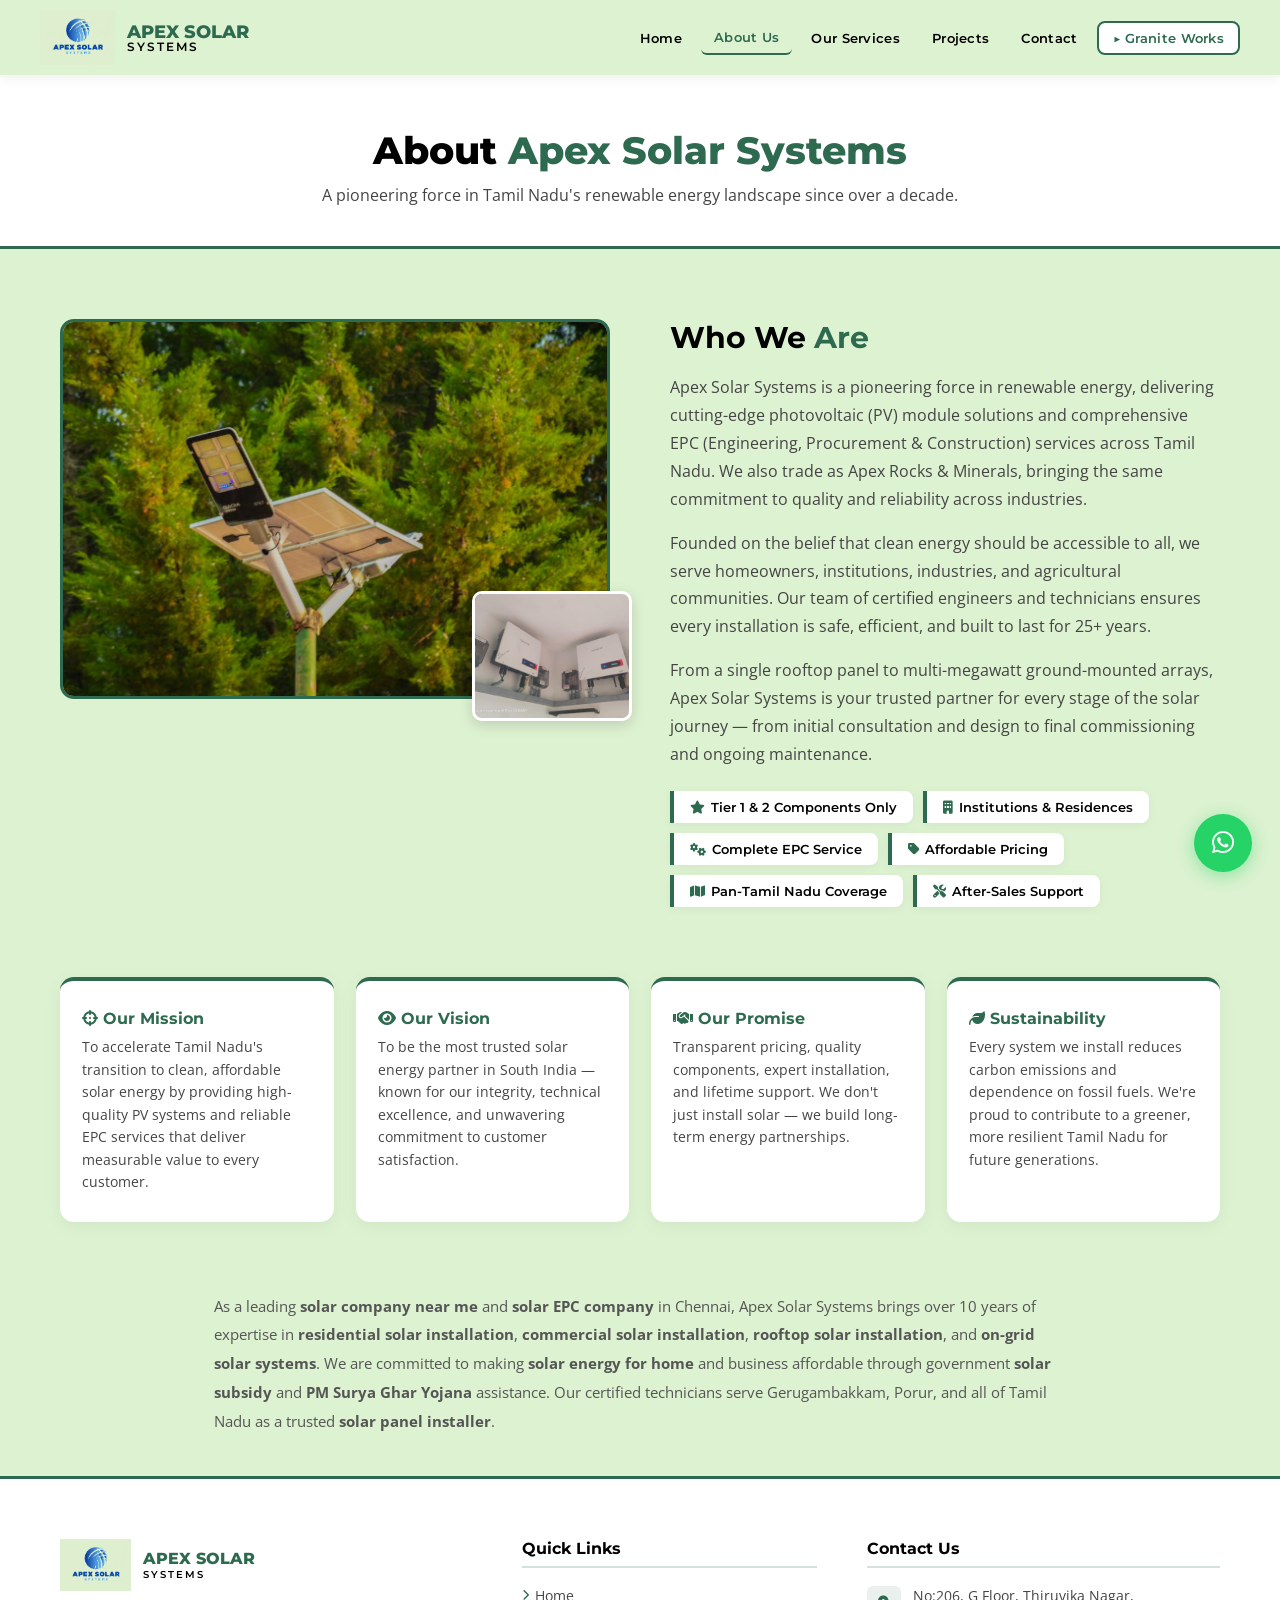
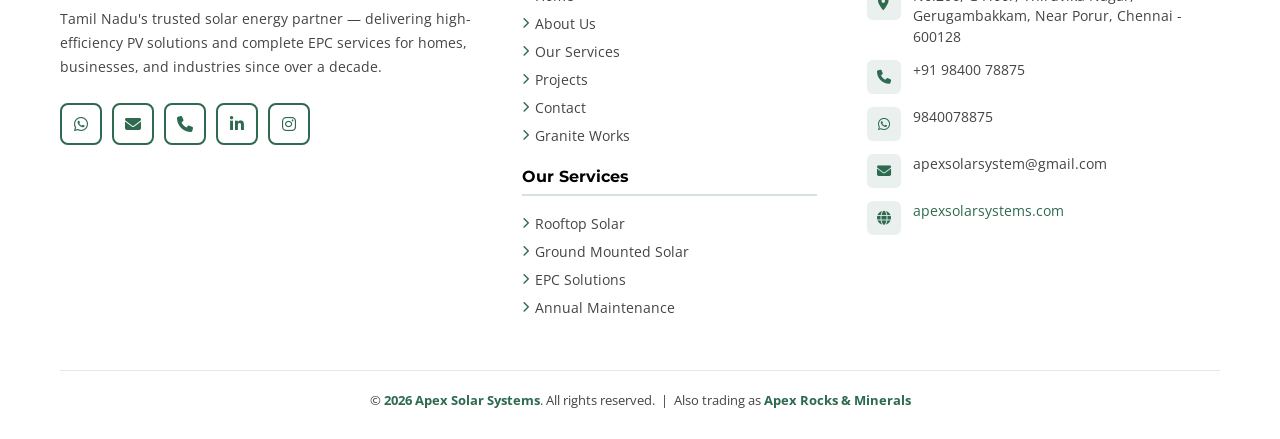
==== about.html @ 0709f7a5 "Add files via upload Committed" ====
<!DOCTYPE html>
<html lang="en">
<head>
  <!-- Google tag (gtag.js) -->
<script async src="https://www.googletagmanager.com/gtag/js?id=GT-MQRT2NZC"></script>
<script>
  window.dataLayer = window.dataLayer || [];
  function gtag(){dataLayer.push(arguments);}
  gtag('js', new Date());

  gtag('config', 'GT-ABC123XYZ');
</script>
  <meta charset="UTF-8" />
  <meta name="viewport" content="width=device-width, initial-scale=1.0" />
  <title>About Us | Apex Solar Systems – Trusted Solar EPC Company Chennai, Tamil Nadu</title>
  <meta name="description" content="Learn about Apex Solar Systems – a leading solar EPC company in Chennai serving Tamil Nadu for over 10 years. Residential & commercial solar installation, PM Surya Ghar Yojana, Gerugambakkam, Porur." />
  <meta name="keywords" content="solar company near me, best solar company Chennai, solar EPC company, solar installation company Tamil Nadu, solar energy company Chennai, rooftop solar company, solar panel company Chennai, residential solar installation, commercial solar installation, solar power company Tamil Nadu, Apex Solar Systems, solar installer Chennai, Gerugambakkam solar company" />
  <meta name="robots" content="index, follow" />
  <meta name="author" content="Apex Solar Systems" />
  <link rel="canonical" href="https://apexsolarsystems.com/about.html" />
  <meta property="og:type" content="website" />
  <meta property="og:title" content="About Apex Solar Systems | Best Solar Company Chennai" />
  <meta property="og:description" content="10+ years of solar installation excellence in Tamil Nadu. EPC solutions, residential & commercial solar, PM Surya Ghar Yojana subsidy assistance." />
  <meta property="og:url" content="https://apexsolarsystems.com/about.html" />
  <meta property="og:image" content="https://apexsolarsystems.com/LOGO.PNG" />
  <link rel="preconnect" href="https://fonts.googleapis.com" />
  <link rel="preconnect" href="https://fonts.gstatic.com" crossorigin />
  <link href="https://fonts.googleapis.com/css2?family=Montserrat:wght@400;600;700;800&family=Open+Sans:wght@400;500;600&display=swap" rel="stylesheet" />
  <link rel="stylesheet" href="https://cdnjs.cloudflare.com/ajax/libs/font-awesome/6.4.0/css/all.min.css" />
  <link rel="stylesheet" href="style.css" />
</head>
<body>

<!-- NAVBAR -->
<nav id="navbar">
  <a href="index.html" class="nav-brand">
    <img src="LOGO.PNG" alt="Apex Solar Logo" />
    <div class="brand-text">
      <span class="apex">APEX SOLAR</span>
      <span class="systems">SYSTEMS</span>
    </div>
  </a>
  <ul class="nav-links">
    <li><a href="index.html">Home</a></li>
    <li><a href="about.html" class="active">About Us</a></li>
    <li><a href="services.html">Our Services</a></li>
    <li><a href="projects.html">Projects</a></li>
    <li><a href="contact.html">Contact</a></li>
    <li><a href="https://apexrocks.in/" target="_blank" rel="noopener" class="granite-btn">&#9654; Granite Works</a></li>
  </ul>
  <div class="hamburger" onclick="toggleNav()" aria-label="Menu" role="button" tabindex="0">
    <span></span><span></span><span></span>
  </div>
</nav>
<div class="mobile-menu" id="mobileMenu">
  <a href="index.html">Home</a>
  <a href="about.html" class="active">About Us</a>
  <a href="services.html">Our Services</a>
  <a href="projects.html">Projects</a>
  <a href="contact.html">Contact</a>
  <a href="https://apexrocks.in/" target="_blank" rel="noopener" class="mob-granite">&#9654; Granite Works</a>
</div>

<!-- PAGE BANNER -->
<div class="page-banner">
  <h1>About <span>Apex Solar Systems</span></h1>
  <p>A pioneering force in Tamil Nadu's renewable energy landscape since over a decade.</p>
</div>

<!-- ABOUT GRID -->
<div class="about-grid">
  <div class="about-img-wrap">
    <img src="solar_3.PNG" alt="Apex Solar Team" class="main-img" />
    <img src="3.PNG" alt="Solar Installation Accent" class="accent-img" />
  </div>
  <div class="about-text">
    <h2>Who We <span style="color:var(--green);">Are</span></h2>
    <p>Apex Solar Systems is a pioneering force in renewable energy, delivering cutting-edge photovoltaic (PV) module solutions and comprehensive EPC (Engineering, Procurement &amp; Construction) services across Tamil Nadu. We also trade as Apex Rocks &amp; Minerals, bringing the same commitment to quality and reliability across industries.</p>
    <p>Founded on the belief that clean energy should be accessible to all, we serve homeowners, institutions, industries, and agricultural communities. Our team of certified engineers and technicians ensures every installation is safe, efficient, and built to last for 25+ years.</p>
    <p>From a single rooftop panel to multi-megawatt ground-mounted arrays, Apex Solar Systems is your trusted partner for every stage of the solar journey — from initial consultation and design to final commissioning and ongoing maintenance.</p>
    <div class="feature-chips">
      <span class="feature-chip"><i class="fa-solid fa-star" style="color:var(--green);margin-right:6px;"></i>Tier 1 &amp; 2 Components Only</span>
      <span class="feature-chip"><i class="fa-solid fa-building" style="color:var(--green);margin-right:6px;"></i>Institutions &amp; Residences</span>
      <span class="feature-chip"><i class="fa-solid fa-gears" style="color:var(--green);margin-right:6px;"></i>Complete EPC Service</span>
      <span class="feature-chip"><i class="fa-solid fa-tag" style="color:var(--green);margin-right:6px;"></i>Affordable Pricing</span>
      <span class="feature-chip"><i class="fa-solid fa-map" style="color:var(--green);margin-right:6px;"></i>Pan-Tamil Nadu Coverage</span>
      <span class="feature-chip"><i class="fa-solid fa-tools" style="color:var(--green);margin-right:6px;"></i>After-Sales Support</span>
    </div>
  </div>
</div>

<!-- MISSION / VISION / PROMISE / SUSTAINABILITY -->
<div class="mvp-grid">
  <div class="mvp-card">
    <h3><i class="fa-solid fa-crosshairs"></i> Our Mission</h3>
    <p>To accelerate Tamil Nadu's transition to clean, affordable solar energy by providing high-quality PV systems and reliable EPC services that deliver measurable value to every customer.</p>
  </div>
  <div class="mvp-card">
    <h3><i class="fa-solid fa-eye"></i> Our Vision</h3>
    <p>To be the most trusted solar energy partner in South India — known for our integrity, technical excellence, and unwavering commitment to customer satisfaction.</p>
  </div>
  <div class="mvp-card">
    <h3><i class="fa-solid fa-handshake"></i> Our Promise</h3>
    <p>Transparent pricing, quality components, expert installation, and lifetime support. We don't just install solar — we build long-term energy partnerships.</p>
  </div>
  <div class="mvp-card">
    <h3><i class="fa-solid fa-leaf"></i> Sustainability</h3>
    <p>Every system we install reduces carbon emissions and dependence on fossil fuels. We're proud to contribute to a greener, more resilient Tamil Nadu for future generations.</p>
  </div>
</div>

<!-- SEO PARAGRAPH -->
<section aria-label="About Solar Company Chennai" style="max-width:900px;margin:0 auto;padding:0 24px 40px;">
  <p style="color:#555;line-height:1.9;font-size:0.95rem;">
    As a leading <strong>solar company near me</strong> and <strong>solar EPC company</strong> in Chennai, Apex Solar Systems brings over 10 years of expertise in <strong>residential solar installation</strong>, <strong>commercial solar installation</strong>, <strong>rooftop solar installation</strong>, and <strong>on-grid solar systems</strong>. We are committed to making <strong>solar energy for home</strong> and business affordable through government <strong>solar subsidy</strong> and <strong>PM Surya Ghar Yojana</strong> assistance. Our certified technicians serve Gerugambakkam, Porur, and all of Tamil Nadu as a trusted <strong>solar panel installer</strong>.
  </p>
</section>

<!-- FOOTER --><footer>
  <div class="footer-grid">
    <div class="footer-col">
      <div style="display:flex;align-items:center;gap:12px;margin-bottom:16px;">
        <img src="LOGO.PNG" alt="Apex Solar Logo" style="height:52px;width:auto;" />
        <div>
          <div style="font-family:'Montserrat',sans-serif;font-weight:800;font-size:1rem;color:var(--green);">APEX SOLAR</div>
          <div style="font-family:'Montserrat',sans-serif;font-weight:600;font-size:0.65rem;color:var(--black);letter-spacing:2px;">SYSTEMS</div>
        </div>
      </div>
      <p>Tamil Nadu's trusted solar energy partner — delivering high-efficiency PV solutions and complete EPC services for homes, businesses, and industries since over a decade.</p>
      <div class="social-icons">
        <a href="https://wa.me/919840078875?text=Hello%2C%20Can%20I%20get%20more%20information%20on%20how%20to%20reduce%20my%20EB%20Bill%20100%25%20using%20Solar%20installation%3F" target="_blank" rel="noopener" class="soc-btn" aria-label="WhatsApp"><i class="fa-brands fa-whatsapp"></i><span class="soc-tooltip"><strong>WhatsApp</strong>9840078875</span></a>
        <a href="mailto:apexsolarsystem@gmail.com" class="soc-btn" aria-label="Email"><i class="fa-solid fa-envelope"></i><span class="soc-tooltip"><strong>Email</strong>apexsolarsystem@gmail.com</span></a>
        <a href="tel:+919840078875" class="soc-btn" aria-label="Phone"><i class="fa-solid fa-phone"></i><span class="soc-tooltip"><strong>Phone</strong>+91 98400 78875</span></a>
        <a href="https://www.linkedin.com/in/apex-rock-474b0169/" target="_blank" rel="noopener" class="soc-btn" aria-label="LinkedIn"><i class="fa-brands fa-linkedin-in"></i><span class="soc-tooltip"><strong>LinkedIn</strong>Apex Rock</span></a>
        <a href="https://www.instagram.com/apex_solar_systems" target="_blank" rel="noopener" class="soc-btn" aria-label="Instagram"><i class="fa-brands fa-instagram"></i><span class="soc-tooltip"><strong>Instagram</strong>@apex_solar_systems</span></a>
      </div>
    </div>
    <div class="footer-col">
      <h4>Quick Links</h4>
      <ul>
        <li><a href="index.html"><i class="fa-solid fa-chevron-right" style="font-size:0.7rem;color:var(--green);"></i> Home</a></li>
        <li><a href="about.html"><i class="fa-solid fa-chevron-right" style="font-size:0.7rem;color:var(--green);"></i> About Us</a></li>
        <li><a href="services.html"><i class="fa-solid fa-chevron-right" style="font-size:0.7rem;color:var(--green);"></i> Our Services</a></li>
        <li><a href="projects.html"><i class="fa-solid fa-chevron-right" style="font-size:0.7rem;color:var(--green);"></i> Projects</a></li>
        <li><a href="contact.html"><i class="fa-solid fa-chevron-right" style="font-size:0.7rem;color:var(--green);"></i> Contact</a></li>
        <li><a href="https://apexrocks.in/" target="_blank" rel="noopener"><i class="fa-solid fa-chevron-right" style="font-size:0.7rem;color:var(--green);"></i> Granite Works</a></li>
      </ul>
      <h4 style="margin-top:22px;">Our Services</h4>
      <ul>
        <li><a href="services.html"><i class="fa-solid fa-chevron-right" style="font-size:0.7rem;color:var(--green);"></i> Rooftop Solar</a></li>
        <li><a href="services.html"><i class="fa-solid fa-chevron-right" style="font-size:0.7rem;color:var(--green);"></i> Ground Mounted Solar</a></li>
        <li><a href="services.html"><i class="fa-solid fa-chevron-right" style="font-size:0.7rem;color:var(--green);"></i> EPC Solutions</a></li>
        <li><a href="services.html"><i class="fa-solid fa-chevron-right" style="font-size:0.7rem;color:var(--green);"></i> Annual Maintenance</a></li>
      </ul>
    </div>
    <div class="footer-col">
      <h4>Contact Us</h4>
      <div class="footer-contact-row"><div class="footer-icon-box"><i class="fa-solid fa-location-dot"></i></div><div class="txt">No:206, G Floor, Thiruvika Nagar,<br>Gerugambakkam, Near Porur, Chennai - 600128</div></div>
      <div class="footer-contact-row"><div class="footer-icon-box"><i class="fa-solid fa-phone"></i></div><div class="txt"><a href="tel:+919840078875" style="color:var(--gray);">+91 98400 78875</a></div></div>
      <div class="footer-contact-row"><div class="footer-icon-box"><i class="fa-brands fa-whatsapp"></i></div><div class="txt"><a href="https://wa.me/919840078875?text=Hello%2C%20Can%20I%20get%20more%20information%20on%20how%20to%20reduce%20my%20EB%20Bill%20100%25%20using%20Solar%20installation%3F" target="_blank" rel="noopener" style="color:var(--gray);">9840078875</a></div></div>
      <div class="footer-contact-row"><div class="footer-icon-box"><i class="fa-solid fa-envelope"></i></div><div class="txt"><a href="mailto:apexsolarsystem@gmail.com" style="color:var(--gray);">apexsolarsystem@gmail.com</a></div></div>
      <div class="footer-contact-row"><div class="footer-icon-box"><i class="fa-solid fa-globe"></i></div><div class="txt"><a href="https://apexsolarsystems.com" target="_blank" rel="noopener" style="color:var(--green);">apexsolarsystems.com</a></div></div>
    </div>
  </div>
  <div class="footer-bottom">&copy; <span id="footerYear"></span> <span>Apex Solar Systems</span>. All rights reserved. &nbsp;|&nbsp; Also trading as <a href="https://apexrocks.in/" target="_blank" rel="noopener" style="color:var(--green);font-weight:700;">Apex Rocks &amp; Minerals</a></div>
</footer>

<a href="https://wa.me/919840078875?text=Hello%2C%20Can%20I%20get%20more%20information%20on%20how%20to%20reduce%20my%20EB%20Bill%20100%25%20using%20Solar%20installation%3F" target="_blank" rel="noopener" class="wa-float" aria-label="Chat on WhatsApp"><i class="fa-brands fa-whatsapp"></i></a>

<script>
  function toggleNav() { document.getElementById('mobileMenu').classList.toggle('open'); }
  window.addEventListener('scroll', function() {
    document.getElementById('navbar').classList.toggle('scrolled', window.scrollY > 40);
  });
  document.getElementById('footerYear').textContent = new Date().getFullYear();
</script>
</body>
</html>
---- style.css ----
:root {
  --bg: #DDF2D1;
  --green: #2D6A4F;
  --black: #000000;
  --white: #FFFFFF;
  --nav-bg: rgba(221,242,209,0.97);
  --card-border: #2D6A4F;
  --gray: #444444;
  --light-green-grad: linear-gradient(135deg, #DDF2D1 0%, #b7e4c7 100%);
}
*, *::before, *::after { box-sizing: border-box; margin: 0; padding: 0; }
html { scroll-behavior: smooth; }
body {
  background: var(--bg);
  color: var(--black);
  font-family: 'Open Sans', sans-serif;
  min-height: 100vh;
  padding-top: 75px;
}
h1,h2,h3,h4,h5,h6 { font-family: 'Montserrat', sans-serif; color: var(--black); }
a { text-decoration: none; color: inherit; }
img { max-width: 100%; display: block; }

/* ── NAVBAR ── */
#navbar {
  position: fixed; top: 0; left: 0; width: 100%; z-index: 1000;
  background: var(--nav-bg); height: 75px;
  display: flex; align-items: center; justify-content: space-between;
  padding: 0 40px;
  box-shadow: 0 2px 12px rgba(0,0,0,0.08);
  transition: background 0.3s;
}
#navbar.scrolled { background: rgba(221,242,209,0.99); box-shadow: 0 4px 20px rgba(0,0,0,0.12); }
.nav-brand { display: flex; align-items: center; gap: 12px; }
.nav-brand img { height: 55px; width: auto; }
.brand-text { display: flex; flex-direction: column; line-height: 1.1; }
.brand-text .apex { font-family:'Montserrat',sans-serif; font-weight:800; font-size:1.1rem; color:var(--green); }
.brand-text .systems { font-family:'Montserrat',sans-serif; font-weight:600; font-size:0.72rem; color:var(--black); letter-spacing:2px; }
.nav-links { display: flex; align-items: center; gap: 6px; list-style: none; }
.nav-links li a {
  font-family:'Montserrat',sans-serif; font-weight:600; font-size:0.82rem;
  color: var(--black); background: none; border: none; cursor: pointer;
  padding: 8px 13px; border-radius: 6px; transition: color 0.2s, background 0.2s;
  letter-spacing: 0.3px; display: inline-block;
}
.nav-links li a:hover { color: var(--green); background: rgba(45,106,79,0.08); }
.nav-links li a.active { color: var(--green); border-bottom: 2px solid var(--green); }
.nav-links .granite-btn {
  background: var(--white) !important; border: 2px solid var(--green) !important;
  color: var(--green) !important; border-radius: 8px; padding: 7px 14px;
}
.nav-links .granite-btn:hover { background: var(--green) !important; color: var(--white) !important; }

/* ── HAMBURGER / MOBILE ── */
.hamburger { display: none; flex-direction: column; gap: 5px; cursor: pointer; padding: 6px; }
.hamburger span { width: 26px; height: 3px; background: var(--black); border-radius: 2px; transition: 0.3s; }
.mobile-menu {
  display: none; flex-direction: column; background: var(--nav-bg);
  padding: 16px 24px; border-top: 1px solid rgba(45,106,79,0.15);
  position: fixed; top: 75px; left: 0; width: 100%; z-index: 999;
}
.mobile-menu.open { display: flex; }
.mobile-menu a {
  font-family:'Montserrat',sans-serif; font-weight:600; font-size:0.9rem;
  color: var(--black); padding: 11px 0; border-bottom: 1px solid rgba(45,106,79,0.1);
}
.mobile-menu a.active { color: var(--green); }
.mobile-menu .mob-granite { color: var(--green) !important; }

/* ── BUTTONS ── */
.btn-primary {
  background: var(--white); color: var(--green);
  border: 2px solid var(--green); border-radius: 8px;
  padding: 13px 28px; font-family:'Montserrat',sans-serif;
  font-weight:700; font-size:0.9rem; cursor: pointer;
  transition: background 0.2s, color 0.2s; display: inline-block;
}
.btn-primary:hover { background: var(--green); color: var(--white); }
.btn-green {
  background: var(--green); color: var(--white); border: 2px solid var(--green);
  border-radius: 8px; padding: 13px 28px; font-family:'Montserrat',sans-serif;
  font-weight:700; font-size:0.9rem; cursor: pointer;
  transition: background 0.2s, color 0.2s; display: inline-block;
}
.btn-green:hover { background: var(--white); color: var(--green); }
.btn-cta-hero {
  display: inline-flex; align-items: center; gap: 10px;
  background: linear-gradient(135deg, #1b7c3e 0%, #2D6A4F 50%, #52c97a 100%);
  background-size: 200% auto;
  color: #fff; border: none; border-radius: 12px;
  padding: 13px 22px; font-family: 'Montserrat', sans-serif;
  font-weight: 800; font-size: 0.95rem; cursor: pointer; letter-spacing: 0.5px;
  box-shadow: 0 6px 28px rgba(45,106,79,0.45), 0 2px 8px rgba(0,0,0,0.12);
  transition: background-position 0.4s ease, transform 0.2s, box-shadow 0.2s;
  animation: ctaShimmer 3s linear infinite;
  text-decoration: none;
}
.btn-cta-hero:hover {
  background-position: right center;
  transform: translateY(-3px) scale(1.04);
  box-shadow: 0 12px 40px rgba(45,106,79,0.55), 0 4px 14px rgba(0,0,0,0.15);
  color: #fff;
}
.btn-cta-hero i { font-size: 1.2rem; }
@keyframes ctaShimmer {
  0% { background-position: 0% center; }
  50% { background-position: 100% center; }
  100% { background-position: 0% center; }
}
.btn-cta-wa {
  display: inline-flex; align-items: center; gap: 10px;
  background: linear-gradient(135deg, #25D366 0%, #1da851 100%);
  background-size: 200% auto;
  color: #fff; border: none; border-radius: 12px;
  padding: 13px 22px; font-family: 'Montserrat', sans-serif;
  font-weight: 800; font-size: 0.95rem; cursor: pointer; letter-spacing: 0.5px;
  box-shadow: 0 6px 28px rgba(37,211,102,0.45), 0 2px 8px rgba(0,0,0,0.12);
  transition: transform 0.2s, box-shadow 0.2s;
  text-decoration: none;
  animation: waBtnPulse 2.5s ease-in-out infinite;
}
.btn-cta-wa:hover {
  transform: translateY(-3px) scale(1.04);
  box-shadow: 0 12px 40px rgba(37,211,102,0.55), 0 4px 14px rgba(0,0,0,0.15);
  color: #fff;
}
.btn-cta-wa i { font-size: 1.4rem; }
@keyframes waBtnPulse {
  0%, 100% { box-shadow: 0 6px 28px rgba(37,211,102,0.45); }
  50% { box-shadow: 0 6px 40px rgba(37,211,102,0.8), 0 0 0 8px rgba(37,211,102,0.1); }
}
.btn-cta-call {
  display: inline-flex; align-items: center; gap: 10px;
  background: linear-gradient(135deg, #1565c0 0%, #1e88e5 100%);
  background-size: 200% auto;
  color: #fff; border: none; border-radius: 12px;
  padding: 13px 22px; font-family: 'Montserrat', sans-serif;
  font-weight: 800; font-size: 0.95rem; cursor: pointer; letter-spacing: 0.5px;
  box-shadow: 0 6px 28px rgba(21,101,192,0.45), 0 2px 8px rgba(0,0,0,0.12);
  transition: transform 0.2s, box-shadow 0.2s;
  text-decoration: none;
  animation: callRing 2.5s ease-in-out infinite;
}
.btn-cta-call:hover {
  transform: translateY(-3px) scale(1.04);
  box-shadow: 0 12px 40px rgba(21,101,192,0.55), 0 4px 14px rgba(0,0,0,0.15);
  color: #fff;
}
.btn-cta-call i { font-size: 1.2rem; }
@keyframes callRing {
  0%, 100% { box-shadow: 0 6px 28px rgba(21,101,192,0.45); }
  50% { box-shadow: 0 6px 40px rgba(21,101,192,0.8), 0 0 0 8px rgba(21,101,192,0.1); }
}

/* ── SECTION TITLES ── */
.section-title { font-size:2rem; font-weight:800; color:var(--black); margin-bottom:10px; }
.section-title span { color: var(--green); }
.section-sub { color: var(--gray); font-size:1rem; margin-bottom:36px; max-width:600px; }
.section-center { text-align:center; }
.section-center .section-sub { margin-left:auto; margin-right:auto; }

/* ── HERO SLIDESHOW ── */
#hero {
  position: relative; width:100%; height:75vh; min-height:480px;
  overflow: hidden; display:flex; align-items:flex-start;
  margin-top: -75px;
  padding-top: 120px;
}
.slideshow-bg { position:absolute; inset:0; z-index:0; }
.slide {
  position:absolute; inset:0; background-size:cover; background-position:center;
  opacity:0; transition: opacity 0.9s ease-in-out;
  filter: saturate(1.12) contrast(1.04) brightness(1.08);
}
.slide.active { opacity:1; }
.hero-overlay { position:absolute; inset:0; background:rgba(221,242,209,0.18); z-index:1; }
.hero-content {
  position:relative; z-index:2; max-width:900px;
  padding: 0 60px; color: var(--black);
}
.hero-badge {
  display:inline-block; background:var(--white); color:var(--green);
  border:2px solid var(--green); border-radius:20px;
  padding:6px 16px; font-family:'Montserrat',sans-serif;
  font-weight:700; font-size:0.78rem; margin-bottom:20px; letter-spacing:0.5px;
}
.hero-content h1 { font-size:3rem; font-weight:800; line-height:1.15; margin-bottom:18px; color:var(--black); }
.hero-content h1 span { color:var(--green); }

/* ── MARKER HIGHLIGHT on h1 ── */
.h1-highlight {
  display: inline;
  font-weight: 900;
  color: #000;
  /* translucent frosted white marker stroke */
  background:
    linear-gradient(
      180deg,
      transparent 8%,
      rgba(255, 255, 255, 0.38) 8%,
      rgba(255, 255, 255, 0.38) 90%,
      transparent 90%
    );
  -webkit-box-decoration-break: clone;
  box-decoration-break: clone;
  padding: 0 6px;
  border-radius: 3px;
  backdrop-filter: blur(4px);
  -webkit-backdrop-filter: blur(4px);
  text-shadow:
    0 0 8px  rgba(255, 220, 0, 0.95),
    0 0 18px rgba(255, 180, 0, 0.85),
    0 0 35px rgba(255, 140, 0, 0.65),
    0 0 60px rgba(255, 100, 0, 0.4);
}

/* ── EB BILL GLOW ── */
.eb-bill-text {
  font-weight: 900;
  color: #000;
}
.hero-content p { font-size:1.05rem; color:var(--gray); margin-bottom:20px; line-height:1.7; }
.hero-catchlines { margin-bottom:20px; }
.hero-catchlines .line {
  display:flex; align-items:center; gap:10px;
  font-family:'Montserrat',sans-serif; font-weight:700;
  font-size:1.2rem; color:var(--black); margin-bottom:10px;
}
.hero-catchlines .line i { color:var(--green); font-size:1.1rem; }

/* Highlighted catchline — blurred backdrop only on the pill itself */
.hero-catchlines .line--highlight {
  display: inline-flex;
  align-items: center;
  gap: 10px;
  font-weight: 900;
  font-size: 1.2rem;
  color: #0a3d1f;
  padding: 7px 18px 7px 12px;
  border-radius: 8px;
  position: relative;
  isolation: isolate;
  border: 1.5px solid rgba(45,106,79,0.35);
  text-shadow: 0 1px 2px rgba(255,255,255,0.6);
}
.hero-catchlines .line--highlight::before {
  content: '';
  position: absolute;
  inset: 0;
  border-radius: 8px;
  background: rgba(255,255,255,0.45);
  backdrop-filter: blur(8px);
  -webkit-backdrop-filter: blur(8px);
  z-index: -1;
}
.hero-catchlines .line--highlight i { color: var(--green); font-size: 1.1rem; }
.hero-buttons { display:flex; flex-direction:row; gap:12px; flex-wrap:nowrap; align-items:center; }

/* ── EB BILL GLOW ── */
.eb-glow {
  font-size: 1.22rem; font-weight: 800;
  background: linear-gradient(90deg, #1b7c3e 0%, #52c97a 50%, #1b7c3e 100%);
  background-size: 200% auto;
  -webkit-background-clip: text; -webkit-text-fill-color: transparent; background-clip: text;
  animation: ebShine 2.2s linear infinite, ebPulse 1.8s ease-in-out infinite;
  display: inline-block; filter: drop-shadow(0 0 6px rgba(82,201,122,0.7)); letter-spacing: 0.5px;
}
@keyframes ebShine { 0% { background-position: 0% center; } 100% { background-position: 200% center; } }
@keyframes ebPulse {
  0%, 100% { filter: drop-shadow(0 0 4px rgba(82,201,122,0.55)); }
  50% { filter: drop-shadow(0 0 14px rgba(82,201,122,1)) drop-shadow(0 0 28px rgba(45,106,79,0.6)); }
}
.line-eb { font-size: 1.18rem !important; }

/* ── SLIDESHOW CONTROLS ── */
.slide-dots { position:absolute; bottom:28px; left:50%; transform:translateX(-50%); z-index:3; display:flex; gap:8px; }
.dot { width:11px; height:11px; border-radius:50%; background:rgba(45,106,79,0.35); border:2px solid var(--green); cursor:pointer; transition:background 0.3s; }
.dot.active { background:var(--green); }
.slide-arrow {
  position:absolute; top:50%; transform:translateY(-50%); z-index:3;
  background:rgba(255,255,255,0.7); border:2px solid var(--green); color:var(--green);
  width:44px; height:44px; border-radius:50%; display:flex; align-items:center;
  justify-content:center; cursor:pointer; font-size:1.1rem; transition:background 0.2s;
}
.slide-arrow:hover { background:var(--green); color:var(--white); }
.slide-arrow.prev { left:20px; }
.slide-arrow.next { right:20px; }

/* ── STATS BAR ── */
.stats-bar {
  background:var(--white); padding:36px 60px;
  display:flex; justify-content:space-around; align-items:center;
  flex-wrap:wrap; gap:24px; border-top:3px solid var(--green);
}
.stat-item { text-align:center; }
.stat-item .num { font-family:'Montserrat',sans-serif; font-weight:800; font-size:2.2rem; color:var(--green); }
.stat-item .lbl { font-size:0.88rem; color:var(--gray); font-weight:600; margin-top:4px; }

/* ── SERVICES CARDS ── */
.services-section { padding:80px 60px; background:var(--bg); }
.cards-grid { display:grid; grid-template-columns:repeat(auto-fit,minmax(290px,1fr)); gap:28px; margin-top:16px; }
.service-card {
  background:var(--white); border-radius:14px; overflow:hidden; border-top:4px solid var(--green);
  box-shadow:0 4px 18px rgba(45,106,79,0.08); transition:transform 0.25s, box-shadow 0.25s;
}
.service-card:hover { transform:translateY(-6px); box-shadow:0 10px 32px rgba(45,106,79,0.16); }
.service-card img { width:100%; height:210px; object-fit:cover; }
.service-card-body { padding:24px; }
.service-card-body .icon-wrap {
  width:46px; height:46px; background:rgba(45,106,79,0.1); border-radius:50%;
  display:flex; align-items:center; justify-content:center; margin-bottom:14px;
}
.service-card-body .icon-wrap i { color:var(--green); font-size:1.2rem; }
.service-card-body h3 { font-size:1.15rem; margin-bottom:8px; color:var(--black); }
.service-card-body p { font-size:0.9rem; color:var(--gray); line-height:1.6; margin-bottom:14px; }
.benefit-list { list-style:none; padding:0; }
.benefit-list li { font-size:0.86rem; color:var(--gray); margin-bottom:6px; display:flex; gap:8px; align-items:flex-start; }
.benefit-list li i { color:var(--green); margin-top:2px; flex-shrink:0; }

/* ── WHY CHOOSE ── */
.why-section { padding:80px 60px; background:var(--white); }
.why-grid { display:grid; grid-template-columns:repeat(auto-fit,minmax(220px,1fr)); gap:24px; margin-top:16px; }
.why-card {
  background:var(--white); border-radius:14px; padding:32px 24px; border-top:4px solid var(--green);
  box-shadow:0 4px 18px rgba(45,106,79,0.08); text-align:center; transition:transform 0.25s;
}
.why-card:hover { transform:translateY(-5px); }
.why-icon {
  width:60px; height:60px; background:rgba(45,106,79,0.1); border-radius:50%;
  display:flex; align-items:center; justify-content:center; margin:0 auto 18px; font-size:1.5rem; color:var(--green);
}
.why-card h3 { font-size:1rem; margin-bottom:8px; }
.why-card p { font-size:0.88rem; color:var(--gray); line-height:1.6; }

/* ── LOCATIONS ── */
.locations-section { padding:70px 60px; background: var(--light-green-grad); text-align:center; }
.location-chips { display:flex; flex-wrap:wrap; gap:12px; justify-content:center; margin-top:28px; }
.chip {
  background:var(--white); border:2px solid var(--green); color:var(--green);
  border-radius:24px; padding:8px 22px; font-family:'Montserrat',sans-serif;
  font-weight:700; font-size:0.88rem; display:flex; align-items:center; gap:7px;
}
.chip i { font-size:0.85rem; }

/* ── PHOTO STRIP ── */
.photo-strip { padding:70px 60px; background:var(--white); }
.photo-grid { display:grid; grid-template-columns:repeat(auto-fill,minmax(200px,1fr)); gap:14px; margin-bottom:32px; }
.photo-grid img {
  width:100%; height:180px; object-fit:cover; border-radius:10px;
  border:2px solid rgba(45,106,79,0.15); transition:transform 0.25s, box-shadow 0.25s;
}
.photo-grid img:hover { transform:scale(1.04); box-shadow:0 8px 24px rgba(45,106,79,0.18); }

/* ── PAGE BANNER ── */
.page-banner {
  background:var(--white); border-bottom:3px solid var(--green);
  padding:52px 60px 40px; text-align:center;
}
.page-banner h1 { font-size:2.4rem; font-weight:800; }
.page-banner h1 span { color:var(--green); }
.page-banner p { color:var(--gray); margin-top:10px; font-size:1rem; }

/* ── ABOUT PAGE ── */
.about-grid { display:grid; grid-template-columns:1fr 1fr; gap:60px; padding:70px 60px; align-items:start; }
.about-img-wrap { position:relative; }
.about-img-wrap .main-img { border-radius:14px; width:100%; height:380px; object-fit:cover; border:3px solid var(--green); }
.about-img-wrap .accent-img {
  position:absolute; bottom:-22px; right:-22px; width:160px; height:130px; object-fit:cover;
  border-radius:10px; border:3px solid var(--white); box-shadow:0 4px 14px rgba(0,0,0,0.15);
}
.about-text h2 { font-size:1.9rem; margin-bottom:18px; }
.about-text p { color:var(--gray); line-height:1.8; margin-bottom:16px; font-size:0.97rem; }
.feature-chips { display:flex; flex-wrap:wrap; gap:10px; margin-top:22px; }
.feature-chip {
  background:var(--white); border-left:4px solid var(--green); border-radius:0 8px 8px 0;
  padding:8px 16px; font-family:'Montserrat',sans-serif; font-weight:600;
  font-size:0.82rem; color:var(--black); box-shadow:0 2px 8px rgba(45,106,79,0.08);
}
.mvp-grid { display:grid; grid-template-columns:repeat(auto-fit,minmax(220px,1fr)); gap:22px; padding:0 60px 70px; }
.mvp-card {
  background:var(--white); border-radius:14px; padding:28px 22px;
  border-top:4px solid var(--green); box-shadow:0 4px 16px rgba(45,106,79,0.08);
}
.mvp-card h3 { font-size:1rem; margin-bottom:8px; color:var(--green); }
.mvp-card p { font-size:0.88rem; color:var(--gray); line-height:1.6; }

/* ── SERVICES PAGE ── */
.service-section-row { display:grid; grid-template-columns:1fr 1fr; gap:60px; padding:60px 60px 0; align-items:center; }
.service-section-row.reverse { direction:rtl; }
.service-section-row.reverse > * { direction:ltr; }
.service-section-row img { width:100%; height:340px; object-fit:cover; border-radius:14px; border:3px solid var(--green); }
.service-section-text h2 { font-size:1.7rem; margin-bottom:14px; }
.service-section-text p { color:var(--gray); line-height:1.8; margin-bottom:18px; font-size:0.95rem; }
.apex-diff { padding:60px; background:var(--bg); }
.diff-grid { display:grid; grid-template-columns:repeat(auto-fit,minmax(220px,1fr)); gap:22px; margin-top:24px; }
.diff-card {
  background:var(--white); border-radius:14px; padding:28px 22px;
  border-top:4px solid var(--green); box-shadow:0 4px 16px rgba(45,106,79,0.08); text-align:center;
}
.diff-card i { font-size:2rem; color:var(--green); margin-bottom:14px; }
.diff-card h3 { font-size:1rem; margin-bottom:8px; }
.diff-card p { font-size:0.88rem; color:var(--gray); line-height:1.6; }

/* ── PROJECTS PAGE ── */
.projects-grid { display:grid; grid-template-columns:repeat(auto-fill,minmax(260px,1fr)); gap:18px; padding:50px 60px; }
.proj-card { position:relative; border-radius:12px; overflow:hidden; cursor:pointer; border:2px solid rgba(45,106,79,0.2); }
.proj-card img { width:100%; height:220px; object-fit:cover; transition:transform 0.35s; display:block; }
.proj-card:hover img { transform:scale(1.07); }
.proj-overlay {
  position:absolute; inset:0; background:linear-gradient(to top,rgba(0,0,0,0.65) 0%,transparent 60%);
  display:flex; flex-direction:column; justify-content:flex-end; padding:16px; opacity:0; transition:opacity 0.3s;
}
.proj-card:hover .proj-overlay { opacity:1; }
.proj-overlay h4 { color:#fff; font-size:0.95rem; margin-bottom:6px; }
.loc-badge {
  display:inline-flex; align-items:center; gap:5px; background:var(--green); color:#fff;
  border-radius:12px; padding:3px 10px; font-size:0.75rem; font-family:'Montserrat',sans-serif; font-weight:600;
}
.proj-locations { padding:0 60px 60px; }

/* ── CONTACT PAGE ── */
.contact-grid { display:grid; grid-template-columns:1fr 1.4fr; gap:40px; padding:60px 60px; }
.contact-info-card {
  background:var(--white); border-radius:14px; padding:36px 30px;
  border-top:4px solid var(--green); box-shadow:0 4px 18px rgba(45,106,79,0.08);
}
.contact-info-card h3 { font-size:1.3rem; margin-bottom:22px; }
.info-row { display:flex; gap:14px; margin-bottom:18px; align-items:flex-start; }
.info-row .icon-box {
  width:40px; height:40px; background:rgba(45,106,79,0.1); border-radius:8px;
  display:flex; align-items:center; justify-content:center; flex-shrink:0;
}
.info-row .icon-box i { color:var(--green); }
.info-row .info-text .lbl { font-weight:700; font-size:0.82rem; color:var(--green); margin-bottom:2px; }
.info-row .info-text .val { font-size:0.9rem; color:var(--gray); }
.social-icons { display:flex; gap:10px; margin-top:24px; flex-wrap:wrap; }
.soc-btn {
  position:relative; width:42px; height:42px; background:var(--white); border:2px solid var(--green);
  border-radius:8px; display:flex; align-items:center; justify-content:center;
  color:var(--green); font-size:1rem; cursor:pointer; transition:background 0.2s, color 0.2s; text-decoration:none;
}
.soc-btn:hover { background:var(--green); color:var(--white); }
.soc-tooltip {
  position:absolute; bottom:calc(100% + 8px); left:50%; transform:translateX(-50%);
  background:var(--black); color:var(--white); border-radius:6px; padding:6px 11px;
  font-size:0.75rem; white-space:nowrap; pointer-events:none; opacity:0; transition:opacity 0.2s; z-index:99;
}
.soc-tooltip strong { display:block; }
.soc-btn:hover .soc-tooltip { opacity:1; }
.contact-form-card {
  background:var(--white); border-radius:14px; padding:36px 30px;
  border-top:4px solid var(--green); box-shadow:0 4px 18px rgba(45,106,79,0.08);
}
.contact-form-card h3 { font-size:1.3rem; margin-bottom:22px; }
.form-row { display:grid; grid-template-columns:1fr 1fr; gap:16px; }
.form-group { display:flex; flex-direction:column; margin-bottom:16px; }
.form-group label { font-weight:600; font-size:0.82rem; margin-bottom:5px; color:var(--black); }
.form-group input, .form-group select, .form-group textarea {
  padding:11px 14px; border:2px solid rgba(45,106,79,0.25); border-radius:8px;
  font-family:'Open Sans',sans-serif; font-size:0.9rem; color:var(--black);
  background:var(--white); outline:none; transition:border-color 0.2s;
}
.form-group input:focus, .form-group select:focus, .form-group textarea:focus { border-color:var(--green); }
.form-group textarea { resize:vertical; min-height:100px; }
.map-wrap { margin-top:36px; border-radius:14px; overflow:hidden; border:2px solid rgba(45,106,79,0.2); }
.map-wrap iframe { width:100%; height:300px; border:none; display:block; }

/* ── FOOTER ── */
footer {
  background:var(--white); border-top:3px solid var(--green); padding:60px 60px 30px;
}
.footer-grid { display:grid; grid-template-columns:1.4fr 1fr 1.2fr; gap:50px; }
.footer-col h4 {
  font-family:'Montserrat',sans-serif; font-weight:700; font-size:1rem; color:var(--black);
  margin-bottom:18px; padding-bottom:8px; border-bottom:2px solid rgba(45,106,79,0.2);
}
.footer-col p { font-size:0.88rem; color:var(--gray); line-height:1.7; margin-bottom:18px; }
.footer-col ul { list-style:none; }
.footer-col ul li { margin-bottom:9px; }
.footer-col ul li a { font-size:0.88rem; color:var(--gray); transition:color 0.2s; display:flex; align-items:center; gap:6px; }
.footer-col ul li a:hover { color:var(--green); }
.footer-contact-row { display:flex; gap:12px; margin-bottom:13px; align-items:flex-start; }
.footer-icon-box {
  width:34px; height:34px; background:rgba(45,106,79,0.1); border-radius:6px;
  display:flex; align-items:center; justify-content:center; flex-shrink:0;
}
.footer-icon-box i { color:var(--green); font-size:0.88rem; }
.footer-contact-row .txt { font-size:0.85rem; color:var(--gray); line-height:1.5; }
.footer-bottom {
  border-top:1px solid rgba(45,106,79,0.15); margin-top:44px; padding-top:20px;
  text-align:center; font-size:0.82rem; color:var(--gray);
}
.footer-bottom span { color:var(--green); font-weight:700; }

/* ── FLOATING WA BUTTON ── */
.wa-float {
  position:fixed; bottom:28px; right:28px; z-index:9999;
  width:58px; height:58px; background:#25D366; border-radius:50%;
  display:flex; align-items:center; justify-content:center;
  color:#fff; font-size:1.6rem; box-shadow:0 4px 18px rgba(37,211,102,0.45);
  animation: waPulse 2s infinite; text-decoration:none;
}
.wa-float:hover { background:#1da851; transform:scale(1.08); }
@keyframes waPulse {
  0%,100% { box-shadow:0 0 0 0 rgba(37,211,102,0.45); }
  50% { box-shadow:0 0 0 14px rgba(37,211,102,0); }
}

/* ── RESPONSIVE ── */
@media (max-width: 900px) {
  .nav-links { display:none; }
  .hamburger { display:flex; }
  .hero-content { padding:0 30px; }
  .hero-content h1 { font-size:2.1rem; }
  .about-grid { grid-template-columns:1fr; padding:40px 28px; }
  .about-img-wrap .accent-img { bottom:-14px; right:-10px; width:110px; height:85px; }
  .service-section-row { grid-template-columns:1fr; padding:40px 28px 0; }
  .service-section-row.reverse { direction:ltr; }
  .contact-grid { grid-template-columns:1fr; padding:40px 28px; }
  .footer-grid { grid-template-columns:1fr; gap:30px; }
  .stats-bar { padding:28px 20px; }
  .services-section, .why-section, .locations-section, .photo-strip { padding:50px 28px; }
  .page-banner { padding:40px 28px 30px; }
  .page-banner h1 { font-size:1.8rem; }
  .projects-grid { padding:30px 20px; grid-template-columns:repeat(auto-fill,minmax(200px,1fr)); }
  .proj-locations { padding:0 20px 40px; }
  .mvp-grid { padding:0 28px 50px; }
  .apex-diff { padding:40px 28px; }
  footer { padding:40px 28px 24px; }
}
@media (max-width: 540px) {
  .hero-content h1 { font-size:1.6rem; }
  .form-row { grid-template-columns:1fr; }
  .cards-grid { grid-template-columns:1fr; }
  .why-grid { grid-template-columns:1fr; }
  .stat-item .num { font-size:1.6rem; }
  #navbar { padding:0 18px; }
  .hero-buttons { flex-direction:column; gap:10px; }
  .hero-badge { display:none; }
}


/* ── ADDITIONAL HOMEPAGE SOLAR SECTIONS ── */
.solar-types-section, .customer-solutions-section { padding:80px 60px; background:var(--bg); }
.solar-types-grid { display:grid; grid-template-columns:repeat(3,minmax(0,1fr)); gap:24px; margin-top:16px; }
.solar-type-card, .pricing-card, .customer-solution-card {
  background:var(--white); border-radius:14px; overflow:hidden;
  border-top:4px solid var(--green); box-shadow:0 4px 18px rgba(45,106,79,0.08);
  transition:transform .25s, box-shadow .25s;
}
.solar-type-card { padding:28px 24px; }
.solar-type-card:hover, .pricing-card:hover, .customer-solution-card:hover {
  transform:translateY(-5px); box-shadow:0 10px 30px rgba(45,106,79,.15);
}
.solar-type-icon, .customer-solution-body .icon-wrap {
  width:48px; height:48px; display:flex; align-items:center; justify-content:center;
  border-radius:50%; background:rgba(45,106,79,.1); color:var(--green); font-size:1.3rem; margin-bottom:16px;
}
.solar-type-card h3, .customer-solution-body h3 { font-size:1.15rem; margin-bottom:10px; }
.solar-type-card h4 { font-size:.88rem; color:var(--green); margin:16px 0 6px; }
.solar-type-card p, .customer-solution-body p { font-size:.9rem; line-height:1.7; color:var(--gray); margin-bottom:12px; }
.solar-note { margin:24px auto 0; max-width:950px; color:var(--gray); font-size:.86rem; line-height:1.7; text-align:center; }
.solar-note i { color:var(--green); margin-right:6px; }
.solar-pricing-section { padding:80px 60px; background:var(--white); }
.pricing-grid { display:grid; grid-template-columns:repeat(3,minmax(0,1fr)); gap:24px; margin-top:16px; align-items:stretch; }
.pricing-card { padding:30px 26px; display:flex; flex-direction:column; align-items:flex-start; }
.pricing-card-featured { background:var(--light-green-grad); }
.pricing-capacity { display:inline-block; padding:7px 14px; border-radius:20px; background:rgba(45,106,79,.1); color:var(--green); font:800 .82rem 'Montserrat',sans-serif; margin-bottom:16px; }
.pricing-card h3 { font-size:1.15rem; margin-bottom:8px; }
.pricing-price { color:var(--green)!important; font:800 1.15rem 'Montserrat',sans-serif!important; margin-bottom:12px!important; }
.pricing-card > p:not(.pricing-price) { color:var(--gray); font-size:.9rem; line-height:1.65; margin-bottom:16px; }
.pricing-card .benefit-list { margin-bottom:24px; flex:1; }
.pricing-card .btn-primary, .pricing-card .btn-green { margin-top:auto; text-align:center; width:100%; }
.pricing-inclusions { display:flex; gap:16px; align-items:flex-start; max-width:1000px; margin:28px auto; padding:22px 24px; border-left:4px solid var(--green); border-radius:0 10px 10px 0; background:var(--bg); color:var(--gray); font-size:.9rem; line-height:1.7; }
.pricing-inclusions > i { color:var(--green); font-size:1.5rem; margin-top:3px; }
.pricing-inclusions strong { color:var(--black); }
.pricing-cta { display:flex; align-items:center; justify-content:space-between; gap:24px; margin-top:24px; padding:26px 30px; background:var(--light-green-grad); border:1px solid rgba(45,106,79,.18); border-radius:14px; }
.pricing-cta h3 { font-size:1.15rem; margin-bottom:6px; }
.pricing-cta p { color:var(--gray); font-size:.9rem; }
.subsidy-section { padding:80px 60px; background:var(--light-green-grad); }
.subsidy-content { max-width:1200px; margin:0 auto; display:grid; grid-template-columns:minmax(0,1.6fr) minmax(280px,.8fr); gap:44px; align-items:center; }
.section-kicker { display:inline-flex; align-items:center; gap:8px; color:var(--green); font:700 .8rem 'Montserrat',sans-serif; margin-bottom:14px; text-transform:uppercase; letter-spacing:.5px; }
.subsidy-copy .section-title { line-height:1.25; }
.subsidy-intro { color:var(--gray); font-size:.98rem; line-height:1.8; margin:14px 0 24px; }
.subsidy-steps { display:grid; gap:18px; }
.subsidy-step { display:flex; gap:15px; align-items:flex-start; }
.subsidy-step > span { flex:0 0 42px; height:42px; display:flex; align-items:center; justify-content:center; background:var(--green); color:var(--white); border-radius:10px; font:800 .85rem 'Montserrat',sans-serif; }
.subsidy-step h3 { font-size:1rem; margin:2px 0 5px; }
.subsidy-step p, .subsidy-side-card p { color:var(--gray); font-size:.89rem; line-height:1.7; }
.subsidy-disclaimer { margin:22px 0; padding:14px 16px; border-left:3px solid var(--green); background:rgba(255,255,255,.65); color:var(--gray); font-size:.8rem; line-height:1.7; }
.subsidy-actions { display:flex; gap:12px; flex-wrap:wrap; }
.subsidy-actions a { display:inline-flex; align-items:center; gap:8px; }
.subsidy-side-card { padding:32px 28px; background:var(--white); border-radius:14px; border-top:4px solid var(--green); box-shadow:0 6px 24px rgba(45,106,79,.1); }
.subsidy-side-icon { width:58px; height:58px; display:flex; align-items:center; justify-content:center; border-radius:50%; background:rgba(45,106,79,.1); color:var(--green); font-size:1.6rem; margin-bottom:18px; }
.subsidy-side-card h3 { font-size:1.15rem; margin-bottom:10px; }
.subsidy-side-card .benefit-list { margin-top:18px; }
.customer-solutions-section { background:var(--white); }
.customer-solutions-grid { display:grid; grid-template-columns:repeat(2,minmax(0,1fr)); gap:28px; margin-top:16px; }
.customer-solution-card img { width:100%; height:250px; object-fit:cover; }
.customer-solution-body { padding:26px; }
.customer-solution-body .icon-wrap { margin-bottom:14px; }
.customer-solution-body .benefit-list { margin:16px 0 20px; }
.text-link { color:var(--green); font:700 .88rem 'Montserrat',sans-serif; display:inline-flex; gap:9px; align-items:center; }
.text-link:hover { text-decoration:underline; }
@media (max-width:900px) {
  .solar-types-section, .solar-pricing-section, .subsidy-section, .customer-solutions-section { padding:52px 28px; }
  .solar-types-grid, .pricing-grid { grid-template-columns:1fr 1fr; }
  .subsidy-content { grid-template-columns:1fr; gap:28px; }
}
@media (max-width:600px) {
  .solar-types-grid, .pricing-grid, .customer-solutions-grid { grid-template-columns:1fr; }
  .pricing-cta { align-items:flex-start; flex-direction:column; padding:22px; }
  .pricing-inclusions { padding:18px; }
  .solar-type-card, .pricing-card { padding:24px 20px; }
  .customer-solution-card img { height:210px; }
}
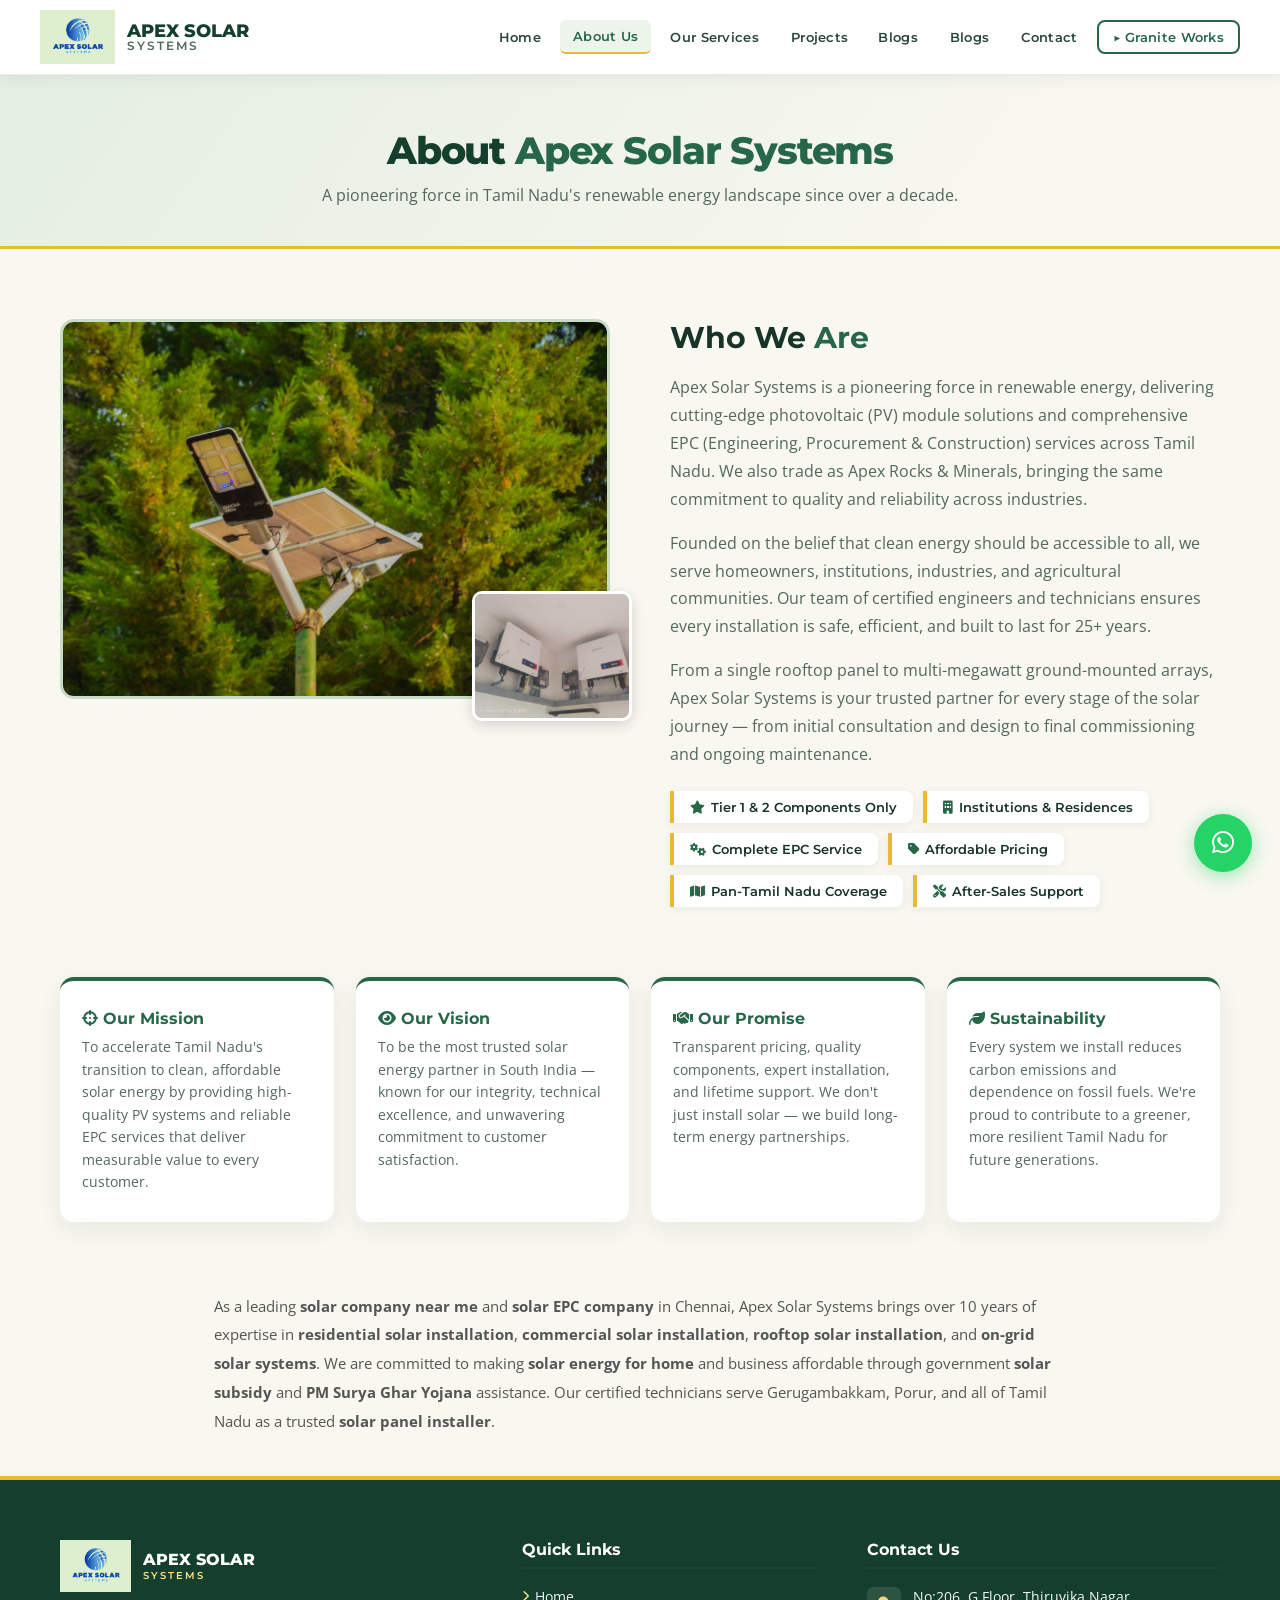
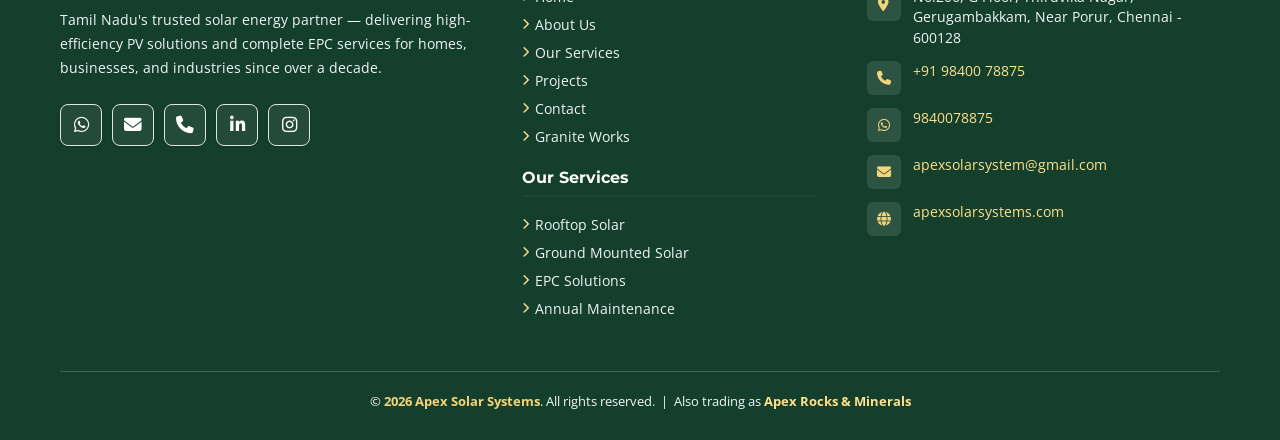
==== commit 7fe3b136: "Add files via upload" ====
--- a/about.html
+++ b/about.html
@@ -28,6 +28,7 @@
   <link href="https://fonts.googleapis.com/css2?family=Montserrat:wght@400;600;700;800&family=Open+Sans:wght@400;500;600&display=swap" rel="stylesheet" />
   <link rel="stylesheet" href="https://cdnjs.cloudflare.com/ajax/libs/font-awesome/6.4.0/css/all.min.css" />
   <link rel="stylesheet" href="style.css" />
+  <link rel="stylesheet" href="theme-premium-energy.css" />
 </head>
 <body>
 
@@ -44,7 +45,9 @@
     <li><a href="index.html">Home</a></li>
     <li><a href="about.html" class="active">About Us</a></li>
     <li><a href="services.html">Our Services</a></li>
-    <li><a href="projects.html">Projects</a></li>
+    <li><a href="projects.html">Projects</a>
+  <a href="blogs.html">Blogs</a></li>
+    <li><a href="blogs.html">Blogs</a></li>
     <li><a href="contact.html">Contact</a></li>
     <li><a href="https://apexrocks.in/" target="_blank" rel="noopener" class="granite-btn">&#9654; Granite Works</a></li>
   </ul>
--- a/style.css
+++ b/style.css
@@ -614,3 +614,56 @@
   .solar-type-card, .pricing-card { padding:24px 20px; }
   .customer-solution-card img { height:210px; }
 }
+
+
+/* Industrial solar content additions — isolated component styles */
+.industrial-section { padding: 78px 60px; background: #f3f8f4; }
+.industrial-inner { max-width: 1240px; margin: 0 auto; display: grid; grid-template-columns: 1.05fr .95fr; gap: 48px; align-items: center; }
+.industrial-kicker { display: inline-flex; align-items: center; gap: 8px; margin-bottom: 14px; color: var(--green); font-size: .78rem; font-weight: 800; letter-spacing: 1.3px; }
+.industrial-copy h2 { margin: 0 0 18px; color: var(--black); font-family: 'Montserrat',sans-serif; font-size: clamp(1.8rem,3vw,2.6rem); line-height: 1.2; }
+.industrial-copy h2 span { color: var(--green); }
+.industrial-copy p { color: var(--gray); line-height: 1.8; margin: 0 0 14px; }
+.industrial-copy .btn-primary { margin-top: 12px; }
+.industrial-offerings { display: grid; gap: 14px; }
+.industrial-offering { display: flex; gap: 16px; align-items: flex-start; padding: 20px; border: 1px solid #e0eae2; border-radius: 14px; background: #fff; box-shadow: 0 7px 22px rgba(20,70,40,.05); }
+.industrial-offering > i { flex: 0 0 44px; width: 44px; height: 44px; display: grid; place-items: center; border-radius: 10px; background: #e7f4e9; color: var(--green); font-size: 1.15rem; }
+.industrial-offering h3 { margin: 0 0 6px; color: var(--black); font-size: 1rem; }
+.industrial-offering p { margin: 0; color: var(--gray); line-height: 1.65; font-size: .92rem; }
+.industrial-services-section { padding: 72px 60px; background: #fff; scroll-margin-top: 90px; }
+.industrial-services-inner { max-width: 1240px; margin: 0 auto; }
+.industrial-services-heading { max-width: 780px; margin: 0 auto 34px; text-align: center; }
+.industrial-service-grid { display: grid; grid-template-columns: repeat(3,minmax(0,1fr)); gap: 18px; }
+.industrial-service-card { padding: 24px; border: 1px solid #e4ebe5; border-radius: 14px; background: #fbfdfb; }
+.industrial-service-card > i { color: var(--green); font-size: 1.5rem; margin-bottom: 14px; }
+.industrial-service-card h3 { color: var(--black); font-size: 1.03rem; margin: 0 0 10px; }
+.industrial-service-card p { color: var(--gray); line-height: 1.7; margin: 0; font-size: .93rem; }
+.industrial-industries { margin-top: 24px; padding: 24px 28px; border-radius: 12px; background: #f1f7f2; }
+.industrial-industries h3 { margin: 0 0 8px; color: var(--black); }
+.industrial-industries p { margin: 0; color: var(--gray); line-height: 1.8; }
+.industrial-cta { margin-top: 24px; padding: 26px 28px; border-radius: 14px; background: #173f2a; color: #fff; display: flex; gap: 24px; align-items: center; justify-content: space-between; }
+.industrial-cta h3 { color: #fff; margin: 0 0 7px; }
+.industrial-cta p { color: #e1eee4; margin: 0; line-height: 1.65; }
+.industrial-cta .btn-primary { flex-shrink: 0; background: #fff; color: #173f2a; }
+.industrial-disclaimer { color: var(--gray); font-size: .82rem; line-height: 1.6; margin: 14px 0 0; }
+.industrial-projects-section { padding: 66px 60px; background: #f3f8f4; }
+.industrial-projects-inner { max-width: 1240px; margin: 0 auto; display: grid; grid-template-columns: 1.2fr .8fr; gap: 36px; align-items: center; }
+.industrial-projects-copy h2 { margin-top: 0; }
+.industrial-projects-copy p { color: var(--gray); line-height: 1.8; }
+.industrial-project-note, .industrial-project-note * { box-sizing: border-box; }
+.industrial-project-note { padding: 28px; background: #fff; border: 1px solid #e1eae2; border-radius: 14px; }
+.industrial-project-note > i { color: var(--green); font-size: 1.6rem; margin-bottom: 12px; }
+.industrial-project-note h3 { margin: 0 0 12px; color: var(--black); }
+.industrial-project-note ul { padding-left: 20px; margin: 0 0 14px; color: var(--gray); line-height: 1.9; }
+.industrial-project-note p { color: var(--gray); font-size: .88rem; line-height: 1.65; margin-bottom: 0; }
+@media (max-width: 900px) {
+  .industrial-section, .industrial-services-section, .industrial-projects-section { padding: 52px 28px; }
+  .industrial-inner, .industrial-projects-inner { grid-template-columns: 1fr; gap: 28px; }
+  .industrial-service-grid { grid-template-columns: repeat(2,minmax(0,1fr)); }
+  .industrial-cta { align-items: flex-start; flex-direction: column; }
+}
+@media (max-width: 560px) {
+  .industrial-section, .industrial-services-section, .industrial-projects-section { padding: 42px 20px; }
+  .industrial-service-grid { grid-template-columns: 1fr; }
+  .industrial-offering { padding: 16px; }
+  .industrial-industries, .industrial-cta, .industrial-project-note { padding: 20px; }
+}
--- a/theme-premium-energy.css
+++ b/theme-premium-energy.css
@@ -0,0 +1,271 @@
+/* Apex Solar Systems — Premium Energy Brand
+   Load after shared and page-specific CSS on every page. */
+:root {
+  --bg: #F1F6F0;
+  --green: #276749;
+  --black: #183328;
+  --white: #FFFFFF;
+  --nav-bg: rgba(255,255,255,.98);
+  --card-border: #D2E0D3;
+  --gray: #53675A;
+  --light-green-grad: linear-gradient(135deg,#E5EFE3 0%,#F7F8F2 100%);
+  --apex-green-dark: #153F2D;
+  --apex-green-soft: #E4EEE2;
+  --apex-yellow: #E9B936;
+  --apex-sage: #E5EFE3;
+  --apex-cream: #F8F7F0;
+}
+
+html { scroll-behavior: smooth; }
+body { background: var(--apex-cream); color: var(--black); }
+
+/* A clean light header keeps the existing logo legible. */
+#navbar, #navbar.scrolled, .mobile-menu {
+  background: rgba(255,255,255,.98) !important;
+}
+#navbar { box-shadow: 0 2px 16px rgba(21,63,45,.08); border-bottom: 1px solid #E6EDE5; }
+#navbar.scrolled { box-shadow: 0 5px 22px rgba(21,63,45,.12); }
+.nav-brand img { object-fit: contain; }
+.brand-text .apex { color: var(--apex-green-dark); }
+.brand-text .systems { color: #53675A; }
+.nav-links li a { color: #294638; }
+.nav-links li a:hover, .nav-links li a.active { color: var(--green); background: #EDF4EB; }
+.nav-links li a.active { border-bottom-color: var(--apex-yellow); }
+.hamburger span { background: var(--apex-green-dark); }
+.mobile-menu a { color: var(--apex-green-dark); }
+
+/* Photo-led hero with a rich green overlay gives the homepage a new identity. */
+#hero { background: var(--apex-green-dark); }
+.hero-overlay {
+  background: linear-gradient(90deg,rgba(12,43,29,.88) 0%,rgba(17,58,39,.72) 48%,rgba(17,58,39,.30) 100%) !important;
+}
+.hero-content h1 { color: #FFFFFF !important; text-shadow: 0 2px 16px rgba(0,0,0,.18); }
+.hero-content h1 span, .hero-content h1 .h1-highlight { color: #FFFFFF !important; }
+.hero-content h1 .eb-bill-text { color: #F3D477 !important; }
+.hero-content p, .hero-catchlines .line { color: #F1F5EF !important; }
+.hero-catchlines .line i, .hero-catchlines .line--highlight i { color: #F3D477 !important; }
+.hero-catchlines .line--highlight { border-left-color: var(--apex-yellow) !important; }
+.hero-badge { color: #FFFFFF; border-color: rgba(243,212,119,.75); background: rgba(21,63,45,.42); }
+.btn-cta-hero {
+  color: #193B2A !important; background: var(--apex-yellow) !important;
+  border: 1px solid var(--apex-yellow) !important; box-shadow: 0 8px 24px rgba(0,0,0,.17) !important;
+  background-image: none !important; animation: none !important;
+}
+.btn-cta-hero:hover { background: #F4D477 !important; color: #153F2D !important; transform: translateY(-2px); }
+.btn-cta-wa { background: #FFFFFF !important; color: #174B33 !important; border-color: #FFFFFF !important; }
+.btn-cta-call { background: rgba(255,255,255,.08) !important; color: #FFFFFF !important; border-color: rgba(255,255,255,.7) !important; }
+.slide-dots .dot { border-color: #F3D477; background: rgba(255,255,255,.3); }
+.slide-dots .dot.active { background: #F3D477; }
+.slide-arrow { color: #FFFFFF; background: rgba(21,63,45,.68); border-color: rgba(255,255,255,.4); }
+.slide-arrow:hover { background: var(--apex-yellow); color: var(--apex-green-dark); }
+
+/* Brand palette: deliberate changes of tone between page sections. */
+.stats-bar { background: #FFFFFF !important; border-bottom: 1px solid #DCE7DA; box-shadow: 0 8px 24px rgba(21,63,45,.035); }
+.stat-item .num { color: var(--green) !important; }
+.services-section { background: var(--apex-sage) !important; }
+.solar-types-section, .apex-diff, .industrial-projects-section { background: var(--apex-cream) !important; }
+.why-section, .photo-strip, .customer-solutions-section, .solar-pricing-section { background: #FFFFFF !important; }
+.subsidy-section, .locations-section { background: var(--apex-sage) !important; }
+.industrial-section {
+  background: var(--apex-green-dark) !important; color: #F6F8F3 !important;
+  position: relative; isolation: isolate;
+}
+.industrial-section::before { content: ""; position: absolute; z-index: -1; inset: 0 0 auto; height: 4px; background: var(--apex-yellow); }
+.industrial-section h2, .industrial-section h3, .industrial-section .industrial-kicker { color: #FFFFFF !important; }
+.industrial-section h2 span { color: #F3D477 !important; }
+.industrial-section p { color: #DCE8DD !important; }
+.industrial-offering { background: rgba(255,255,255,.08) !important; border: 1px solid rgba(255,255,255,.16) !important; }
+.industrial-offering > i { color: #F3D477 !important; }
+.industrial-section .btn-primary { background: var(--apex-yellow) !important; color: var(--apex-green-dark) !important; border-color: var(--apex-yellow) !important; }
+
+/* Cards: restrained borders, soft shadows, consistent corner treatment. */
+.service-card, .why-card, .diff-card, .mvp-card, .pricing-card,
+.solar-type-card, .subsidy-side-card, .customer-solution-card,
+.contact-info-card, .contact-form-card {
+  border-color: #D6E2D4 !important;
+  box-shadow: 0 8px 24px rgba(21,63,45,.075) !important;
+  border-radius: 14px;
+}
+.service-card, .why-card, .diff-card, .mvp-card, .pricing-card, .solar-type-card, .subsidy-side-card {
+  border-top-color: var(--green) !important;
+}
+.service-card:hover, .why-card:hover, .diff-card:hover, .proj-card:hover {
+  box-shadow: 0 14px 32px rgba(21,63,45,.14) !important;
+}
+.service-card-body .icon-wrap, .why-icon, .solar-type-icon { background: var(--apex-sage) !important; }
+.service-card-body .icon-wrap i, .why-icon i, .solar-type-icon i { color: var(--green) !important; }
+.section-title { color: var(--apex-green-dark) !important; letter-spacing: -.025em; }
+.section-title span, .page-banner h1 span { color: var(--green) !important; }
+.section-sub { color: #5A6E60 !important; }
+
+/* Inner pages: sage-to-cream banner rather than another plain white strip. */
+.page-banner {
+  background: linear-gradient(125deg,#E4EEE2 0%,#F8F7F0 78%) !important;
+  border-bottom: 3px solid var(--apex-yellow) !important;
+  position: relative;
+}
+.page-banner h1 { color: var(--apex-green-dark) !important; letter-spacing: -.03em; }
+.page-banner p { color: #53675A !important; }
+.service-section-row img, .about-img-wrap .main-img { border-color: #C8DCC8 !important; }
+.feature-chip { background: #FFFFFF !important; border-left-color: var(--apex-yellow) !important; }
+
+/* FAQ: calm sage panels with a clear open state and no extra visual clutter. */
+.projects-faq, .services-faq { background: var(--apex-sage) !important; border-top-color: #D3E0D1 !important; }
+.projects-faq .faq-item, .services-faq-item {
+  background: #FFFFFF !important; border-color: #D5E2D3 !important;
+  box-shadow: 0 4px 14px rgba(21,63,45,.045) !important; border-radius: 10px;
+}
+.projects-faq .faq-item[open], .services-faq-item[open] {
+  border-color: #8EAD91 !important; box-shadow: 0 8px 22px rgba(21,63,45,.08) !important;
+}
+.projects-faq .faq-number { background: #E4EEE2 !important; color: var(--apex-green-dark) !important; }
+.projects-faq .faq-toggle, .services-faq-toggle { background: #EAF1E7 !important; color: var(--green) !important; }
+.projects-faq .faq-item[open] .faq-toggle, .services-faq-item[open] .services-faq-toggle { background: var(--green) !important; color: #FFFFFF !important; }
+.faq-kicker, .services-faq .services-faq-kicker { color: var(--green) !important; }
+
+/* Footer becomes the deep-green brand anchor. */
+footer { background: var(--apex-green-dark) !important; border-top: 4px solid var(--apex-yellow); }
+.footer-col h4 { color: #FFFFFF !important; }
+.footer-col p, .footer-col ul li a, .footer-contact-row .txt { color: #D8E5DA !important; }
+.footer-col ul li a:hover { color: #F3D477 !important; }
+.footer-icon-box { background: rgba(255,255,255,.10) !important; border-color: rgba(255,255,255,.15) !important; }
+.footer-icon-box i { color: #F3D477 !important; }
+.footer-bottom { color: #D8E5DA !important; border-top-color: rgba(255,255,255,.18) !important; }
+.footer-bottom span, .footer-bottom a, .footer-contact-row a { color: #F3D477 !important; }
+
+/* Small yellow accents only; avoid large yellow panels and glowing gradients. */
+.btn-green { background: var(--green) !important; border-color: var(--green) !important; color: #FFFFFF !important; }
+.btn-green:hover { background: var(--apex-green-dark) !important; }
+.btn-primary { background: transparent; color: var(--apex-green-dark); border-color: #9DB9A0; }
+.btn-primary:hover { background: var(--green) !important; color: #FFFFFF !important; }
+.location-chips .chip, .chip { background: rgba(255,255,255,.72); border-color: #CBDCCB !important; color: var(--apex-green-dark); }
+.text-link { color: var(--green) !important; }
+::selection { background: #D9E7D5; color: var(--apex-green-dark); }
+:focus-visible { outline-color: #789B7D; }
+
+@media (max-width: 768px) {
+  .hero-overlay { background: linear-gradient(90deg,rgba(12,43,29,.84),rgba(17,58,39,.58)) !important; }
+  .hero-content h1 { text-shadow: 0 2px 12px rgba(0,0,0,.2); }
+  .page-banner { padding-left: 24px !important; padding-right: 24px !important; }
+}
+@media (prefers-reduced-motion: reduce) {
+  html { scroll-behavior: auto; }
+  .btn-cta-hero { animation: none !important; transition: none !important; }
+}
+
+
+/* Accessibility/readability refinement: hero and footer contrast */
+/* Keep the photo visible, but use a more consistent dark navy-green scrim so text remains readable across every slideshow image. */
+#hero .hero-overlay {
+  background: linear-gradient(90deg,
+    rgba(10, 31, 48, 0.94) 0%,
+    rgba(15, 48, 65, 0.86) 58%,
+    rgba(15, 48, 65, 0.62) 100%) !important;
+}
+#hero .hero-content h1,
+#hero .hero-content h1 span,
+#hero .hero-content h1 .h1-highlight {
+  color: #FFFFFF !important;
+  text-shadow: 0 2px 5px rgba(0,0,0,.45) !important;
+}
+#hero .hero-content h1 .eb-bill-text {
+  color: #FFE08A !important;
+}
+#hero .hero-content p,
+#hero .hero-catchlines .line,
+#hero .hero-content .hero-badge {
+  color: #FFFFFF !important;
+  text-shadow: 0 1px 3px rgba(0,0,0,.35);
+}
+#hero .hero-catchlines .line i,
+#hero .hero-catchlines .line--highlight i {
+  color: #FFE08A !important;
+}
+#hero .hero-catchlines .line--highlight {
+  border-left-color: #FFE08A !important;
+}
+
+/* The footer brand name had inline dark colors on a dark footer; override them explicitly. */
+footer .footer-col > div:first-child > div > div:first-child {
+  color: #FFFFFF !important;
+  text-shadow: none !important;
+}
+footer .footer-col > div:first-child > div > div:nth-child(2) {
+  color: #FFE08A !important;
+  text-shadow: none !important;
+}
+footer .footer-col h4 { color: #FFFFFF !important; }
+footer .footer-col p,
+footer .footer-col ul li a,
+footer .footer-contact-row .txt,
+footer .footer-bottom {
+  color: #F1F5F9 !important;
+}
+footer .footer-col ul li a:hover,
+footer .footer-bottom a,
+footer .footer-contact-row a {
+  color: #FFE08A !important;
+}
+footer .footer-col ul li a i { color: #FFE08A !important; }
+footer .footer-col .soc-btn { color: #FFFFFF !important; }
+footer .footer-col .soc-tooltip { color: #173047 !important; }
+
+
+/* Follow-up refinement: remove all frosted/white hero text backplates and make footer social icons visible at rest. */
+#hero .hero-content h1 .h1-highlight {
+  background: none !important;
+  box-shadow: none !important;
+  -webkit-text-fill-color: #FFFFFF !important;
+  padding: 0 !important;
+  border: 0 !important;
+}
+#hero .hero-catchlines .line--highlight {
+  background: transparent !important;
+  border: 0 !important;
+  border-left: 3px solid #FFE08A !important;
+  border-radius: 0 !important;
+  box-shadow: none !important;
+  backdrop-filter: none !important;
+  -webkit-backdrop-filter: none !important;
+  padding: 5px 0 5px 12px !important;
+}
+#hero .hero-catchlines .line--highlight::before,
+#hero .hero-catchlines .line--highlight::after {
+  content: none !important;
+  display: none !important;
+}
+#hero .hero-content h1 .eb-bill-text { color: #FFE08A !important; }
+
+/* Social controls: high contrast before hover, with a clear focus state. */
+footer .social-icons .soc-btn {
+  background: #244B3A !important;
+  color: #FFFFFF !important;
+  border: 1px solid #DCE8DF !important;
+  opacity: 1 !important;
+  box-shadow: 0 1px 3px rgba(0,0,0,.18);
+}
+footer .social-icons .soc-btn i {
+  color: #FFFFFF !important;
+  opacity: 1 !important;
+  visibility: visible !important;
+  font-size: 1.1rem !important;
+}
+footer .social-icons .soc-btn:hover,
+footer .social-icons .soc-btn:focus-visible {
+  background: #F4B942 !important;
+  border-color: #F4B942 !important;
+  color: #173B2B !important;
+  outline: 2px solid #FFFFFF;
+  outline-offset: 2px;
+}
+footer .social-icons .soc-btn:hover i,
+footer .social-icons .soc-btn:focus-visible i { color: #173B2B !important; }
+
+/* Keep the homepage header a single, consistent color on load and while scrolling. */
+#navbar,
+#navbar.scrolled {
+  background-color: #ffffff !important;
+  background-image: none !important;
+  opacity: 1;
+  transition: box-shadow 0.3s ease;
+}
